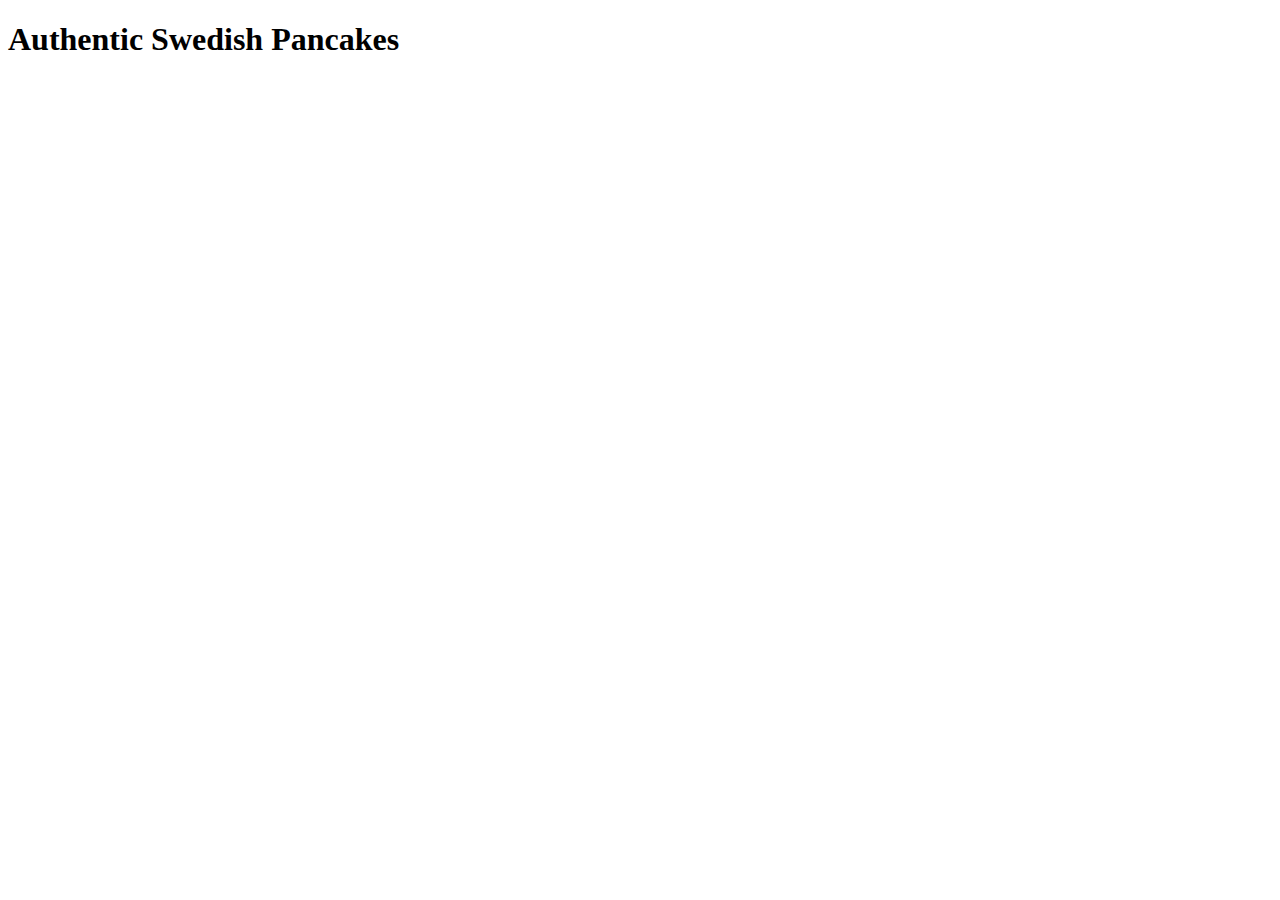
==== recipes/authentic-swedish-pancakes.html @ cf43511c "Create initial structure and recipe pages" ====
<!DOCTYPE html>
<html lang="en">
<head>
    <meta charset="UTF-8">
    <meta name="viewport" content="width=device-width, initial-scale=1.0">
    <title>Document</title>
</head>
<body>
<h1>Authentic Swedish Pancakes</h1>
</body>
</html>
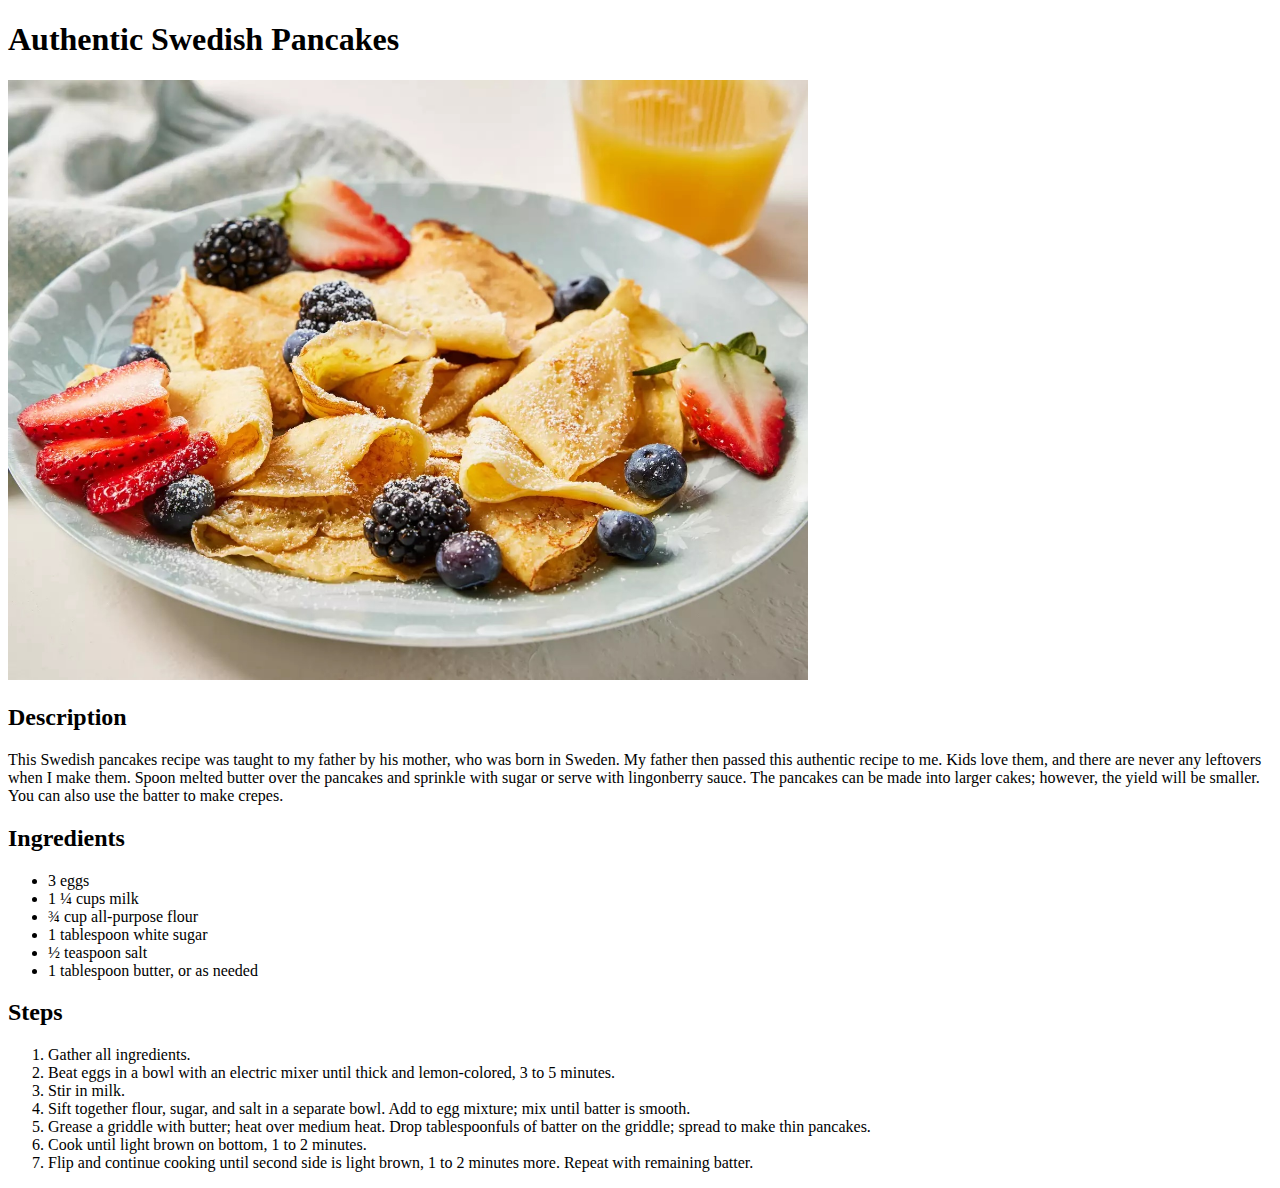
==== commit 086f68c1: "Add recipe pages content" ====
--- a/recipes/authentic-swedish-pancakes.html
+++ b/recipes/authentic-swedish-pancakes.html
@@ -3,9 +3,32 @@
 <head>
     <meta charset="UTF-8">
     <meta name="viewport" content="width=device-width, initial-scale=1.0">
-    <title>Document</title>
+    <title>Authentic Swedish Pancakes</title>
 </head>
 <body>
 <h1>Authentic Swedish Pancakes</h1>
+<img src="../images/authentic-swedish-pancakes.jpeg" alt="Authentic Swedish Pancakes" height="600" width="800" >
+<h2>Description</h2>
+<p>This Swedish pancakes recipe was taught to my father by his mother, who was born in Sweden. My father then passed this authentic recipe to me. Kids love them, and there are never any leftovers when I make them. Spoon melted butter over the pancakes and sprinkle with sugar or serve with lingonberry sauce. The pancakes can be made into larger cakes; however, the yield will be smaller. You can also use the batter to make crepes.</p>
+<h2>Ingredients</h2>
+<ul>
+    <li>3 eggs</li>
+    <li>1 ¼ cups milk</li>
+    <li>¾ cup all-purpose flour</li>
+    <li>1 tablespoon white sugar</li>
+    <li>½ teaspoon salt</li>
+    <li>1 tablespoon butter, or as needed</li>
+</ul>
+
+<h2>Steps</h2>
+<ol>
+    <li>Gather all ingredients.</li>
+    <li>Beat eggs in a bowl with an electric mixer until thick and lemon-colored, 3 to 5 minutes.</li>
+    <li>Stir in milk.</li>
+    <li>Sift together flour, sugar, and salt in a separate bowl. Add to egg mixture; mix until batter is smooth.</li>
+    <li>Grease a griddle with butter; heat over medium heat. Drop tablespoonfuls of batter on the griddle; spread to make thin pancakes.</li>
+    <li>Cook until light brown on bottom, 1 to 2 minutes.</li>
+    <li>Flip and continue cooking until second side is light brown, 1 to 2 minutes more. Repeat with remaining batter.</li>
+</ol>
 </body>
 </html>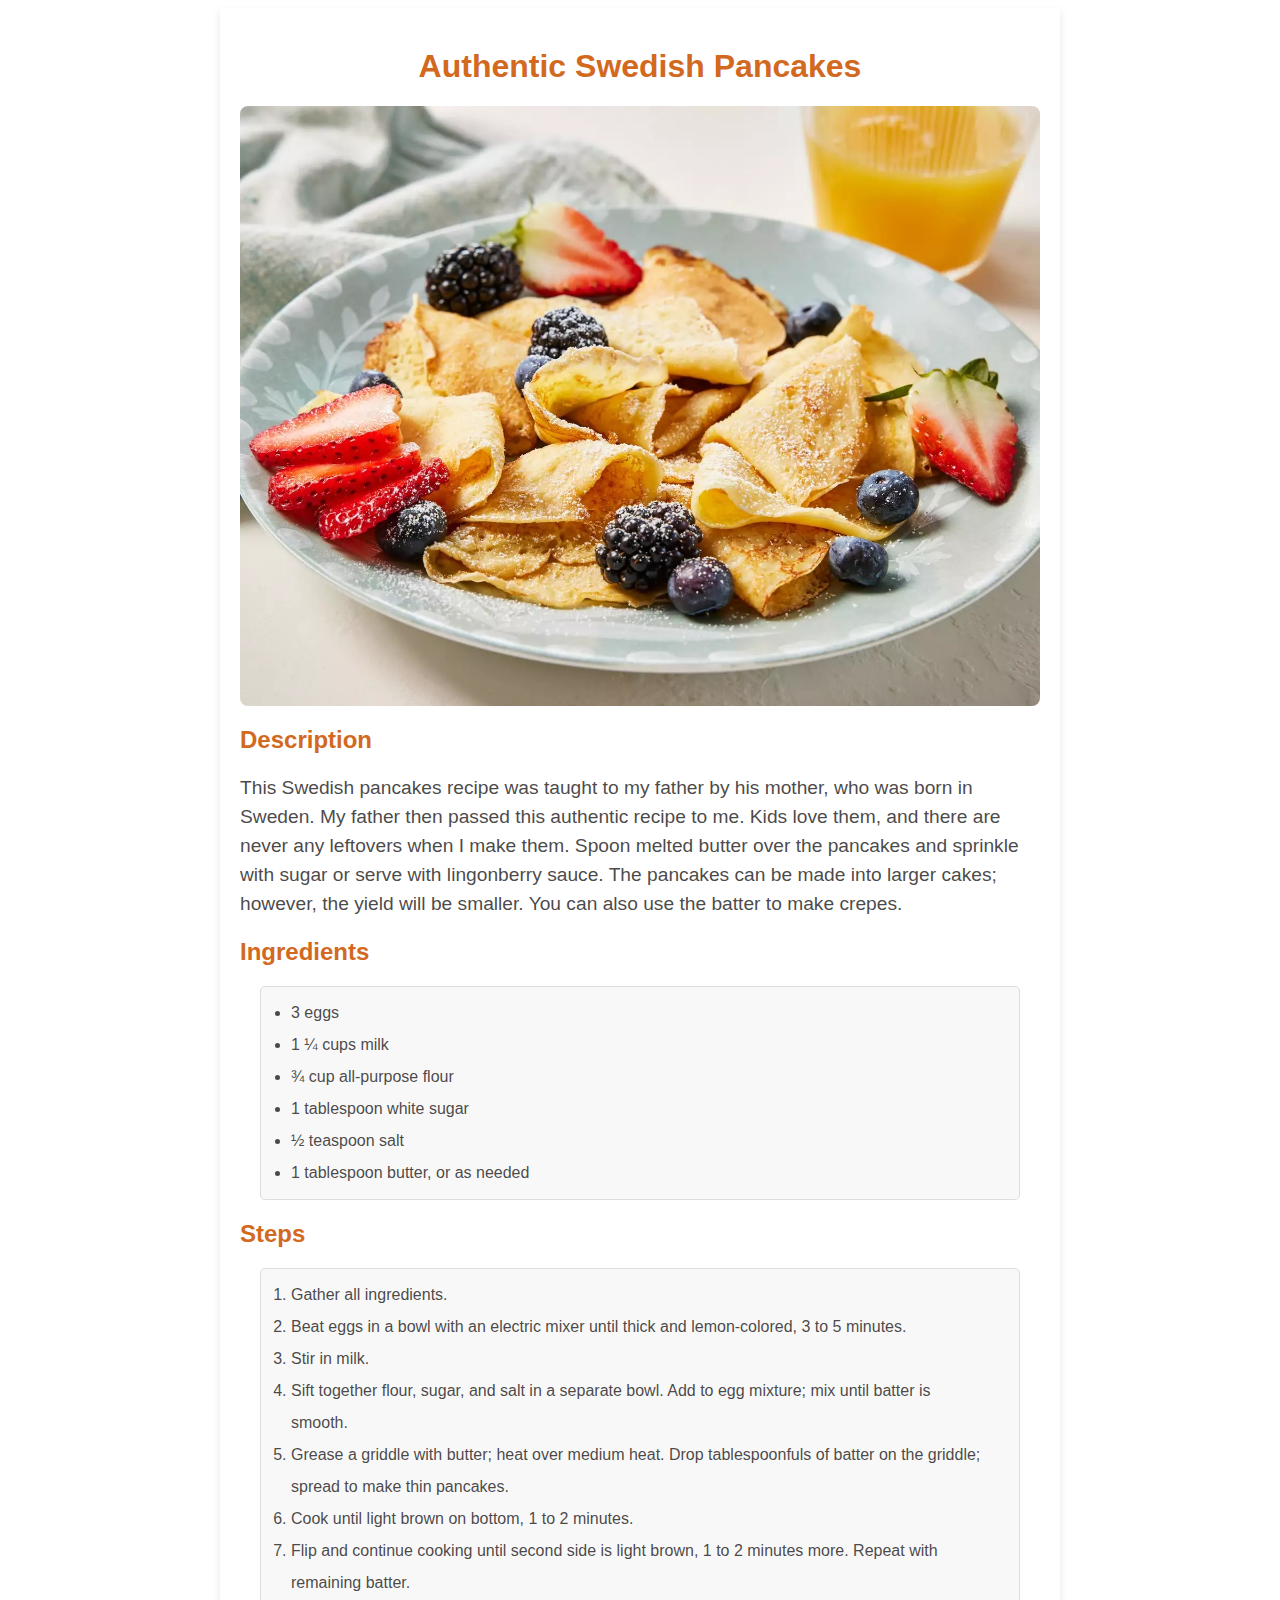
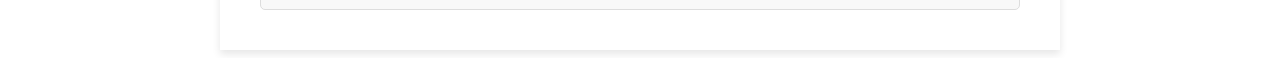
==== commit 5d6af29e: "Add CSS" ====
--- a/recipes/authentic-swedish-pancakes.html
+++ b/recipes/authentic-swedish-pancakes.html
@@ -4,14 +4,16 @@
     <meta charset="UTF-8">
     <meta name="viewport" content="width=device-width, initial-scale=1.0">
     <title>Authentic Swedish Pancakes</title>
+    <link rel="stylesheet" href="../styles.css">
 </head>
 <body>
+    <div id="main-content">
 <h1>Authentic Swedish Pancakes</h1>
 <img src="../images/authentic-swedish-pancakes.jpeg" alt="Authentic Swedish Pancakes" height="600" width="800" >
 <h2>Description</h2>
-<p>This Swedish pancakes recipe was taught to my father by his mother, who was born in Sweden. My father then passed this authentic recipe to me. Kids love them, and there are never any leftovers when I make them. Spoon melted butter over the pancakes and sprinkle with sugar or serve with lingonberry sauce. The pancakes can be made into larger cakes; however, the yield will be smaller. You can also use the batter to make crepes.</p>
+<p class="recipe-description">This Swedish pancakes recipe was taught to my father by his mother, who was born in Sweden. My father then passed this authentic recipe to me. Kids love them, and there are never any leftovers when I make them. Spoon melted butter over the pancakes and sprinkle with sugar or serve with lingonberry sauce. The pancakes can be made into larger cakes; however, the yield will be smaller. You can also use the batter to make crepes.</p>
 <h2>Ingredients</h2>
-<ul>
+<ul class="ingredients-list">
     <li>3 eggs</li>
     <li>1 ¼ cups milk</li>
     <li>¾ cup all-purpose flour</li>
@@ -21,7 +23,7 @@
 </ul>
 
 <h2>Steps</h2>
-<ol>
+<ol class="steps-list">
     <li>Gather all ingredients.</li>
     <li>Beat eggs in a bowl with an electric mixer until thick and lemon-colored, 3 to 5 minutes.</li>
     <li>Stir in milk.</li>
@@ -30,5 +32,6 @@
     <li>Cook until light brown on bottom, 1 to 2 minutes.</li>
     <li>Flip and continue cooking until second side is light brown, 1 to 2 minutes more. Repeat with remaining batter.</li>
 </ol>
+</div>
 </body>
 </html>--- a/styles.css
+++ b/styles.css
@@ -0,0 +1,86 @@
+body {
+    font-family: SourceSansPro, Helvetica, sans-serif;
+    color: rgba(66, 62, 62, 0.95);
+  }
+  
+  #main-content {
+    max-width: 800px;
+    margin: 0 auto;
+    padding: 20px;
+    background-color: #fff;
+    box-shadow: 0 4px 8px rgba(0, 0, 0, 0.1);
+  }
+  
+  h1 {
+    color: #d2691e;
+    text-align: center;
+    margin-top: 20px;
+  }
+  
+  h2 {
+    color: #d2691e;
+    margin-top: 20px;
+  }
+  
+  body p {
+    font-size: 1rem;
+    line-height: 1.6;
+  }
+  
+  img {
+    display: block;
+    margin: 0 auto;
+    border-radius: 8px;
+  }
+  
+  ul, ol {
+    margin: 20px;
+    padding-left: 40px;
+  }
+  
+  .recipe-description {
+    font-size: 1.2rem;
+    line-height: 1.5;
+  }
+  
+  .ingredients-list, .steps-list {
+    background-color: #f8f8f8;
+    border: 1px solid #ddd;
+    border-radius: 5px;
+    padding: 10px 30px;
+    line-height: 2;
+  }
+  
+  a {
+    text-decoration: none;
+    color: #007BFF;
+    font-size: 18px;
+    display: block;
+    padding: 10px;
+    border-radius: 5px;
+    background-color: #fff;
+    border: 1px solid #ddd;
+  }
+  
+  a:hover {
+    background-color: #f1f1f1;
+    color: #0056b3;
+    text-decoration: underline;
+  }
+  
+  #main-page {
+    line-height: 1.6;
+    margin: 0;
+    padding: 0;
+  }
+  
+  #main-page-ul {
+    list-style-type: none;
+    padding: 0;
+    margin: 20px auto;
+    max-width: 600px;
+  }
+  
+  #main-page-ul li {
+    margin: 10px 0;
+  }